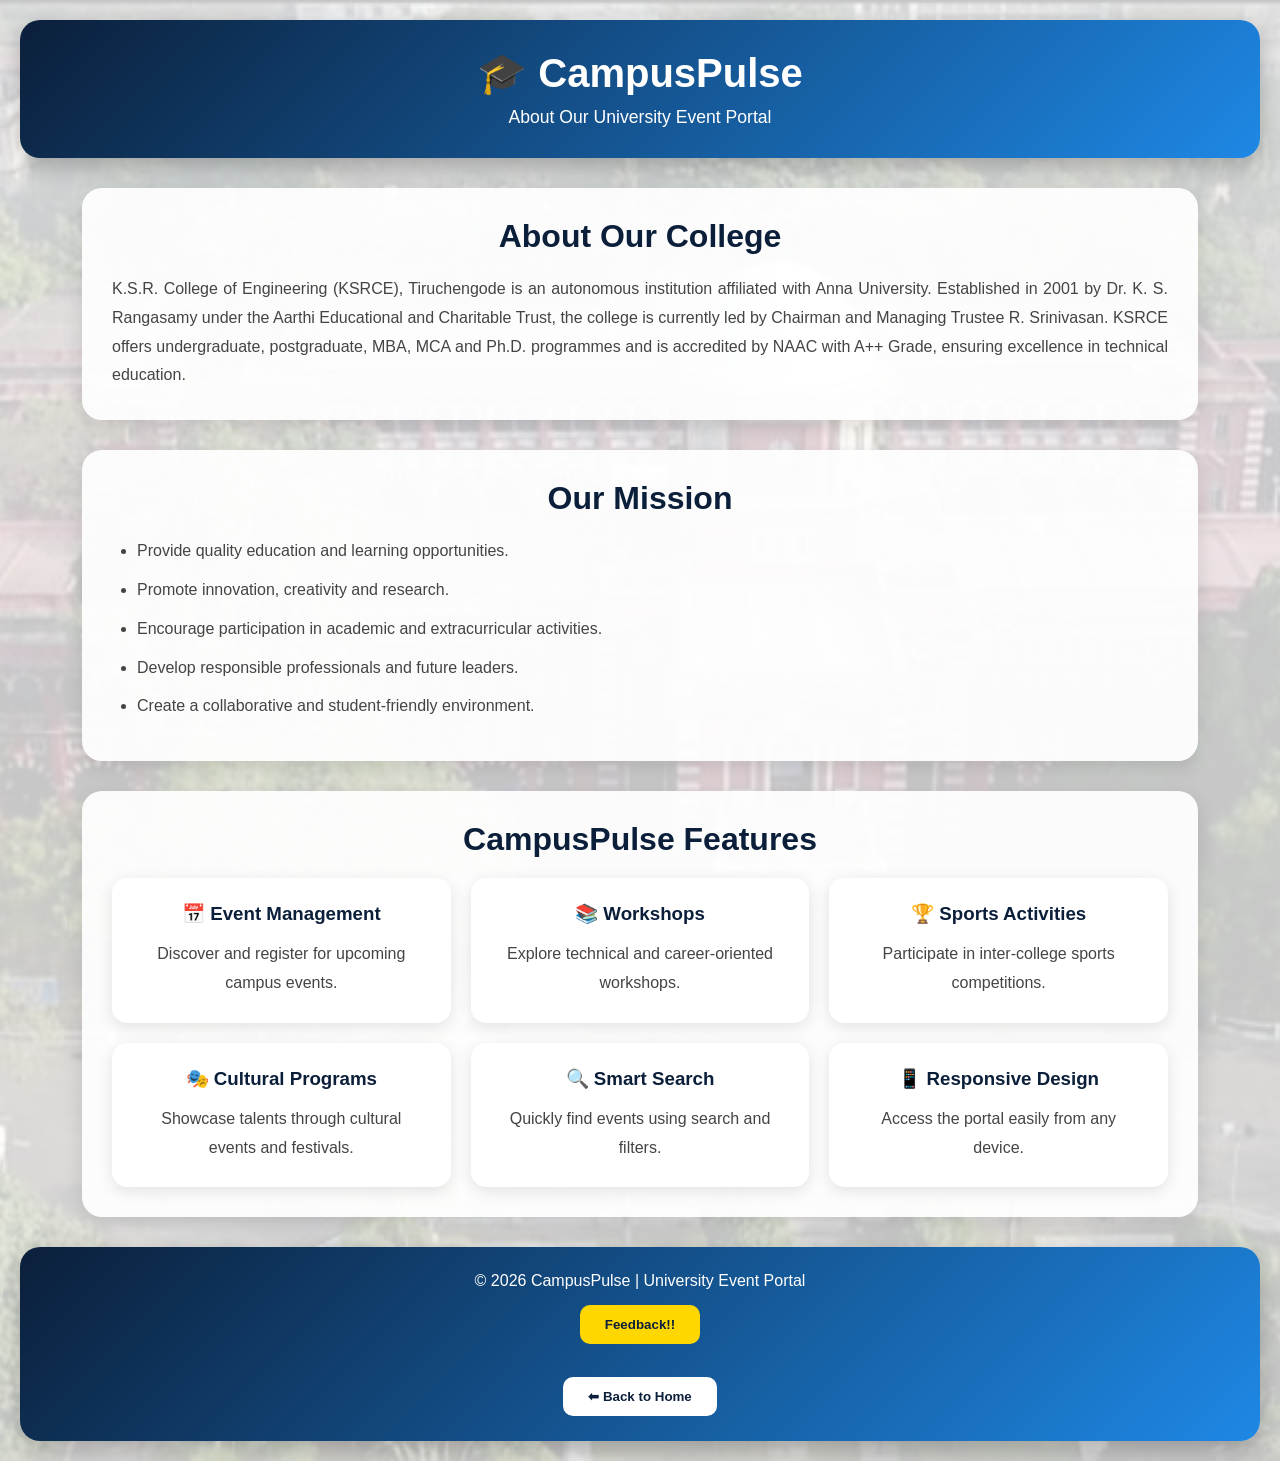
==== about.html @ 8208783c "Initial project upload" ====
<!DOCTYPE html>
<html lang="en">
<head>
    <meta charset="UTF-8">
    <meta name="viewport" content="width=device-width, initial-scale=1.0">
    <title>CampusPulse - About Us</title>

    <link rel="stylesheet" href="about.css">
</head>

<body>

    <!-- Header -->

    <header class="event-header">

        <div class="header-content">

            <h1>🎓 CampusPulse</h1>

            <p>
                About Our University Event Portal
            </p>

        </div>

    </header>

    <!-- Main Content -->

    <div class="events-container">

        <!-- About College -->

        <section class="about-section">

            <h2>About Our College</h2>

            <p>
                K.S.R. College of Engineering (KSRCE),
                Tiruchengode is an autonomous institution
                affiliated with Anna University.

                Established in 2001 by
                Dr. K. S. Rangasamy under the
                Aarthi Educational and Charitable Trust,
                the college is currently led by
                Chairman and Managing Trustee
                R. Srinivasan.

                KSRCE offers undergraduate,
                postgraduate, MBA, MCA and
                Ph.D. programmes and is
                accredited by NAAC with A++
                Grade, ensuring excellence in
                technical education.
            </p>

        </section>

        <!-- Mission -->

        <section class="about-section">

            <h2>Our Mission</h2>

            <ul>

                <li>Provide quality education and learning opportunities.</li>

                <li>Promote innovation, creativity and research.</li>

                <li>Encourage participation in academic and extracurricular activities.</li>

                <li>Develop responsible professionals and future leaders.</li>

                <li>Create a collaborative and student-friendly environment.</li>

            </ul>

        </section>

        <!-- Features -->

        <section class="about-section">

            <h2>CampusPulse Features</h2>

            <div class="events-grid">

                <div class="event-card">
                    <h3>📅 Event Management</h3>
                    <p>Discover and register for upcoming campus events.</p>
                </div>

                <div class="event-card">
                    <h3>📚 Workshops</h3>
                    <p>Explore technical and career-oriented workshops.</p>
                </div>

                <div class="event-card">
                    <h3>🏆 Sports Activities</h3>
                    <p>Participate in inter-college sports competitions.</p>
                </div>

                <div class="event-card">
                    <h3>🎭 Cultural Programs</h3>
                    <p>Showcase talents through cultural events and festivals.</p>
                </div>

                <div class="event-card">
                    <h3>🔍 Smart Search</h3>
                    <p>Quickly find events using search and filters.</p>
                </div>

                <div class="event-card">
                    <h3>📱 Responsive Design</h3>
                    <p>Access the portal easily from any device.</p>
                </div>

            </div>

        </section>

    </div>

    <!-- Feedback Popup -->

    <div id="feedbackModal" class="modal">

        <div class="modal-content">

            <span
                class="close-btn"
                onclick="closeFeedback()">

                &times;

            </span>

            <h2>Feedback Form</h2>

            <form
                class="feedback-form"
                id="feedbackForm">

                <input
                    type="text"
                    placeholder="Enter Your Name"
                    required>

                <input
                    type="email"
                    placeholder="Enter Your Email"
                    required>

                <textarea
                    rows="5"
                    placeholder="Enter Your Feedback"
                    required>
                </textarea>

                <button type="submit">
                    Submit Feedback
                </button>

            </form>

        </div>

    </div>

    <!-- Footer -->

    <footer class="event-footer">

        <div class="footer-content">

            <p>
                © 2026 CampusPulse |
                University Event Portal
            </p>

            <a href="feedback.html">
                <button class="feedback-btn">
                    Feedback!!
                </button>
            </a>

            <br><br>

            <a href="home.html">

                <button class="home-btn">

                    ⬅ Back to Home

                </button>

            </a>

        </div>

    </footer>

    <script src="about.js"></script>

</body>
</html>
---- about.css ----
*{
    margin:0;
    padding:0;
    box-sizing:border-box;
    font-family:Arial, Helvetica, sans-serif;
}

/* BODY */

body{
    min-height:100vh;
    padding:20px;

    background:
    linear-gradient(
        rgba(255,255,255,0.78),
        rgba(255,255,255,0.78)
    ),
    url("campus.jpeg");

    background-size:cover;
    background-position:center;
    background-repeat:no-repeat;
}

/* MAIN CONTAINER */

.events-container{
    width:90%;
    max-width:1200px;
    margin:auto;
}

/* HEADER */

.event-header{
    background:linear-gradient(
        135deg,
        #0B1F3A,
        #1E88E5
    );

    color:white;
    text-align:center;

    padding:30px;

    border-radius:20px;

    margin-bottom:30px;

    box-shadow:0 8px 25px rgba(0,0,0,0.25);
}

.event-header h1{
    font-size:2.5rem;
    margin-bottom:10px;
}

.event-header p{
    font-size:1.1rem;
}

/* ABOUT SECTIONS */

.about-section{
    background:rgba(255,255,255,0.92);

    padding:30px;

    margin-bottom:30px;

    border-radius:20px;

    box-shadow:0 6px 20px rgba(0,0,0,0.12);
}

.about-section h2{
    color:#0B1F3A;

    text-align:center;

    margin-bottom:20px;

    font-size:2rem;
}

.about-section p{
    color:#444;

    line-height:1.8;

    text-align:justify;
}

.about-section ul{
    padding-left:25px;
}

.about-section li{
    color:#444;

    line-height:1.8;

    margin-bottom:10px;
}

/* FEATURES GRID */

.events-grid{
    display:grid;

    grid-template-columns:
    repeat(auto-fit,minmax(280px,1fr));

    gap:20px;
}

/* FEATURE CARDS */

.event-card{
    background:white;

    padding:25px;

    border-radius:15px;

    text-align:center;

    box-shadow:0 4px 15px rgba(0,0,0,0.1);

    transition:0.3s;
}

.event-card:hover{
    transform:translateY(-8px) scale(1.02);

    box-shadow:
    0 10px 25px rgba(30,136,229,0.25);
}

.event-card h3{
    color:#0B1F3A;

    margin-bottom:15px;
}

.event-card p{
    text-align:center;
}

/* FOOTER */

.event-footer{
    margin-top:30px;

    background:linear-gradient(
        135deg,
        #0B1F3A,
        #1E88E5
    );

    color:white;

    text-align:center;

    padding:25px;

    border-radius:20px;

    box-shadow:0 8px 25px rgba(0,0,0,0.25);
}

.footer-content p{
    margin-bottom:15px;
}

/* FEEDBACK BUTTON */

.feedback-btn{
    padding:12px 25px;

    border:none;

    border-radius:10px;

    background:#FFD700;

    color:#0B1F3A;

    font-weight:bold;

    cursor:pointer;

    transition:0.3s;

    margin-bottom:15px;
}

.feedback-btn:hover{
    background:#ffcc00;

    transform:translateY(-3px);
}

/* HOME BUTTON */

.home-btn{
    padding:12px 25px;

    border:none;

    border-radius:10px;

    background:white;

    color:#0B1F3A;

    font-weight:bold;

    cursor:pointer;

    transition:0.3s;
}

.home-btn:hover{
    background:#f4f4f4;

    transform:translateY(-3px);
}

/* FEEDBACK MODAL */

.modal{
    display:none;

    position:fixed;

    top:0;
    left:0;

    width:100%;
    height:100%;

    background:rgba(0,0,0,0.6);

    z-index:1000;
}

.modal-content{
    background:white;

    width:90%;
    max-width:550px;

    margin:80px auto;

    padding:30px;

    border-radius:20px;

    position:relative;

    box-shadow:0 8px 25px rgba(0,0,0,0.25);
}

.modal-content h2{
    text-align:center;

    color:#0B1F3A;

    margin-bottom:20px;
}

/* CLOSE BUTTON */

.close-btn{
    position:absolute;

    top:10px;
    right:20px;

    font-size:30px;

    cursor:pointer;

    color:#333;
}

.close-btn:hover{
    color:red;
}

/* FEEDBACK FORM */

.feedback-form{
    display:flex;

    flex-direction:column;

    gap:15px;
}

.feedback-form input,
.feedback-form textarea{
    padding:12px;

    border:1px solid #ddd;

    border-radius:10px;

    font-size:15px;

    outline:none;

    transition:0.3s;
}

.feedback-form input:focus,
.feedback-form textarea:focus{
    border-color:#1E88E5;

    box-shadow:
    0 0 8px rgba(30,136,229,0.2);
}

.feedback-form button{
    padding:12px;

    border:none;

    border-radius:10px;

    background:#0B2D5C;

    color:white;

    font-size:16px;

    cursor:pointer;

    transition:0.3s;
}

.feedback-form button:hover{
    background:#144a92;

    transform:translateY(-2px);
}

/* RESPONSIVE */

@media(max-width:768px){

    .event-header h1{
        font-size:2rem;
    }

    .about-section{
        padding:20px;
    }

    .modal-content{
        width:95%;
    }
}
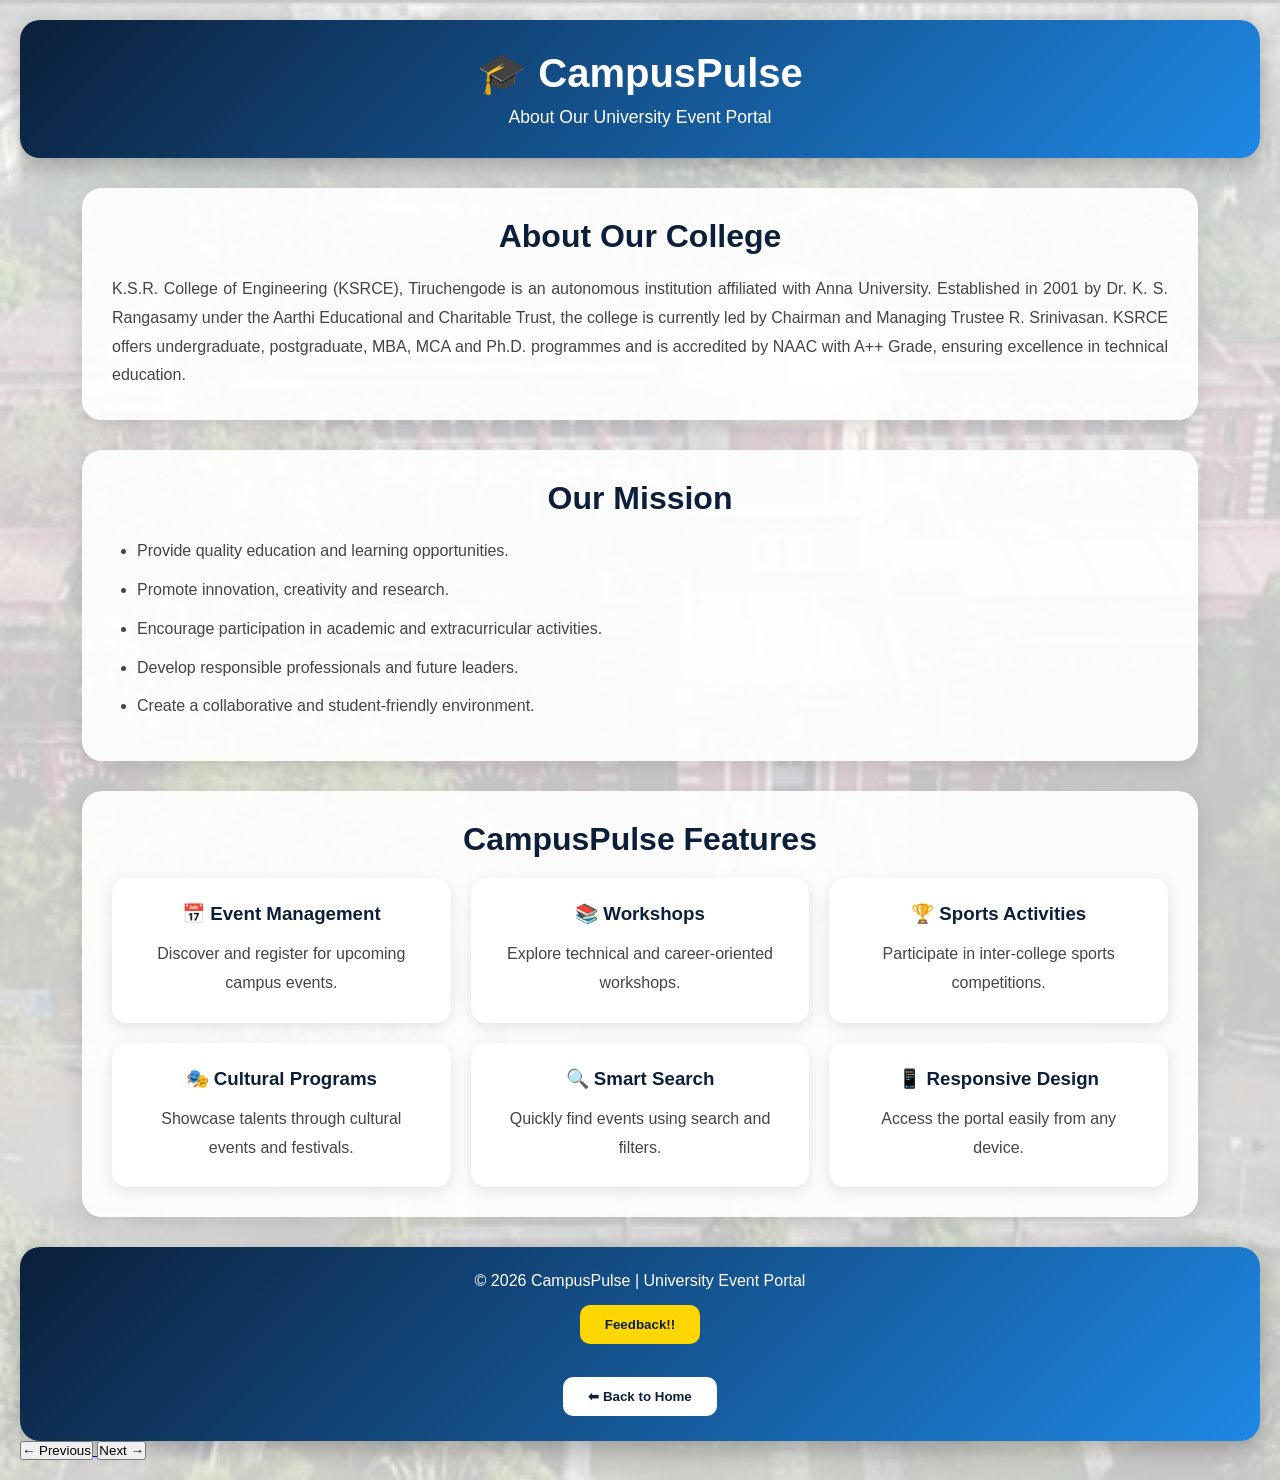
==== commit 2f594460: "Updated CampusPulse project" ====
--- a/about.html
+++ b/about.html
@@ -181,29 +181,44 @@
                 University Event Portal
             </p>
 
-            <a href="feedback.html">
-                <button class="feedback-btn">
-                    Feedback!!
+           <a
+    href="https://forms.gle/GW8UhS5eDuYBNTUA7"
+    target="_blank">
+
+    <button class="feedback-btn">
+        Feedback!!
+    </button>
+
+</a>
+
+            <br><br>
+
+            <a href="home.html">
+
+                <button class="home-btn">
+
+                    ⬅ Back to Home
+
                 </button>
+
             </a>
 
-            <br><br>
-
-            <a href="home.html">
-
-                <button class="home-btn">
-
-                    ⬅ Back to Home
-
-                </button>
-
-            </a>
-
         </div>
 
     </footer>
 
     <script src="about.js"></script>
-
+<div class="page-navigation">
+
+    <a href="sports.html">
+        <button>← Previous</button>
+    </a>
+
+    <a href="dashboard.html">
+        <button>Next →</button>
+    </a>
+
+</div>
+</div>
 </body>
 </html>
